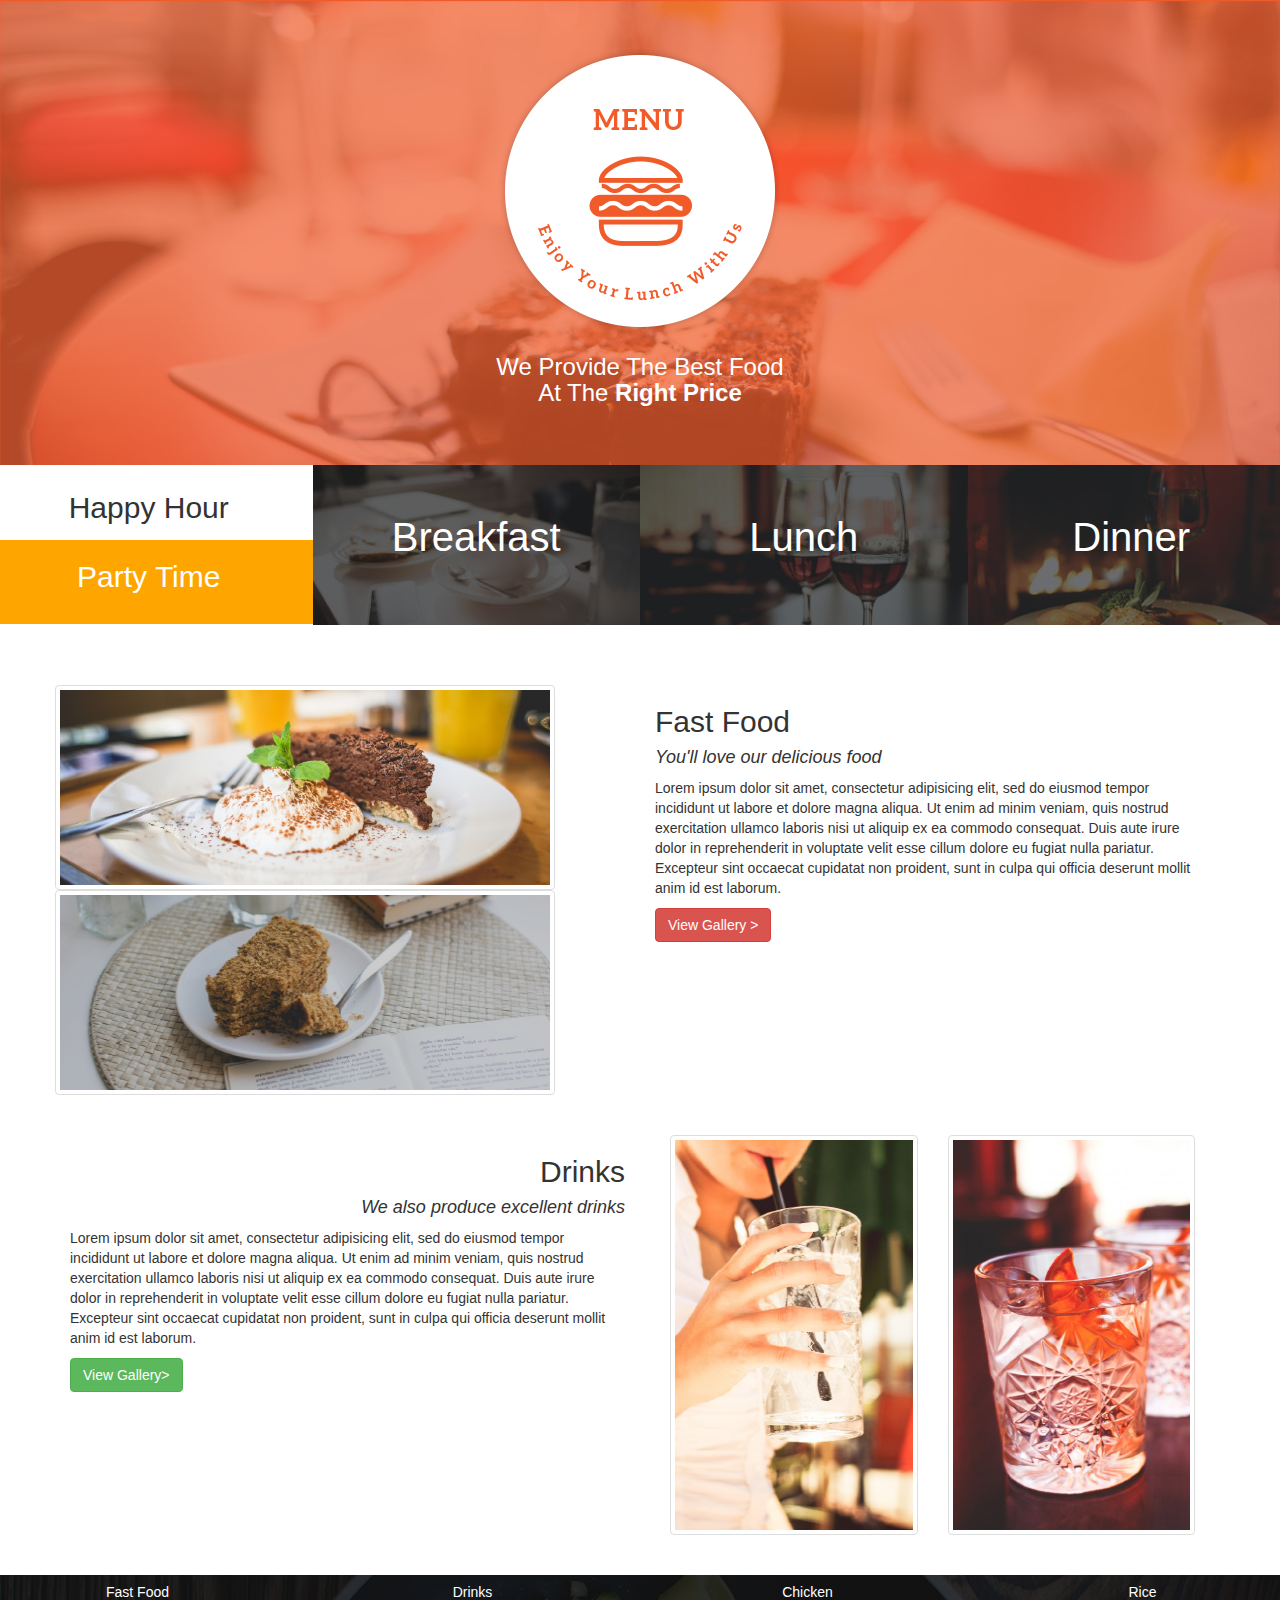
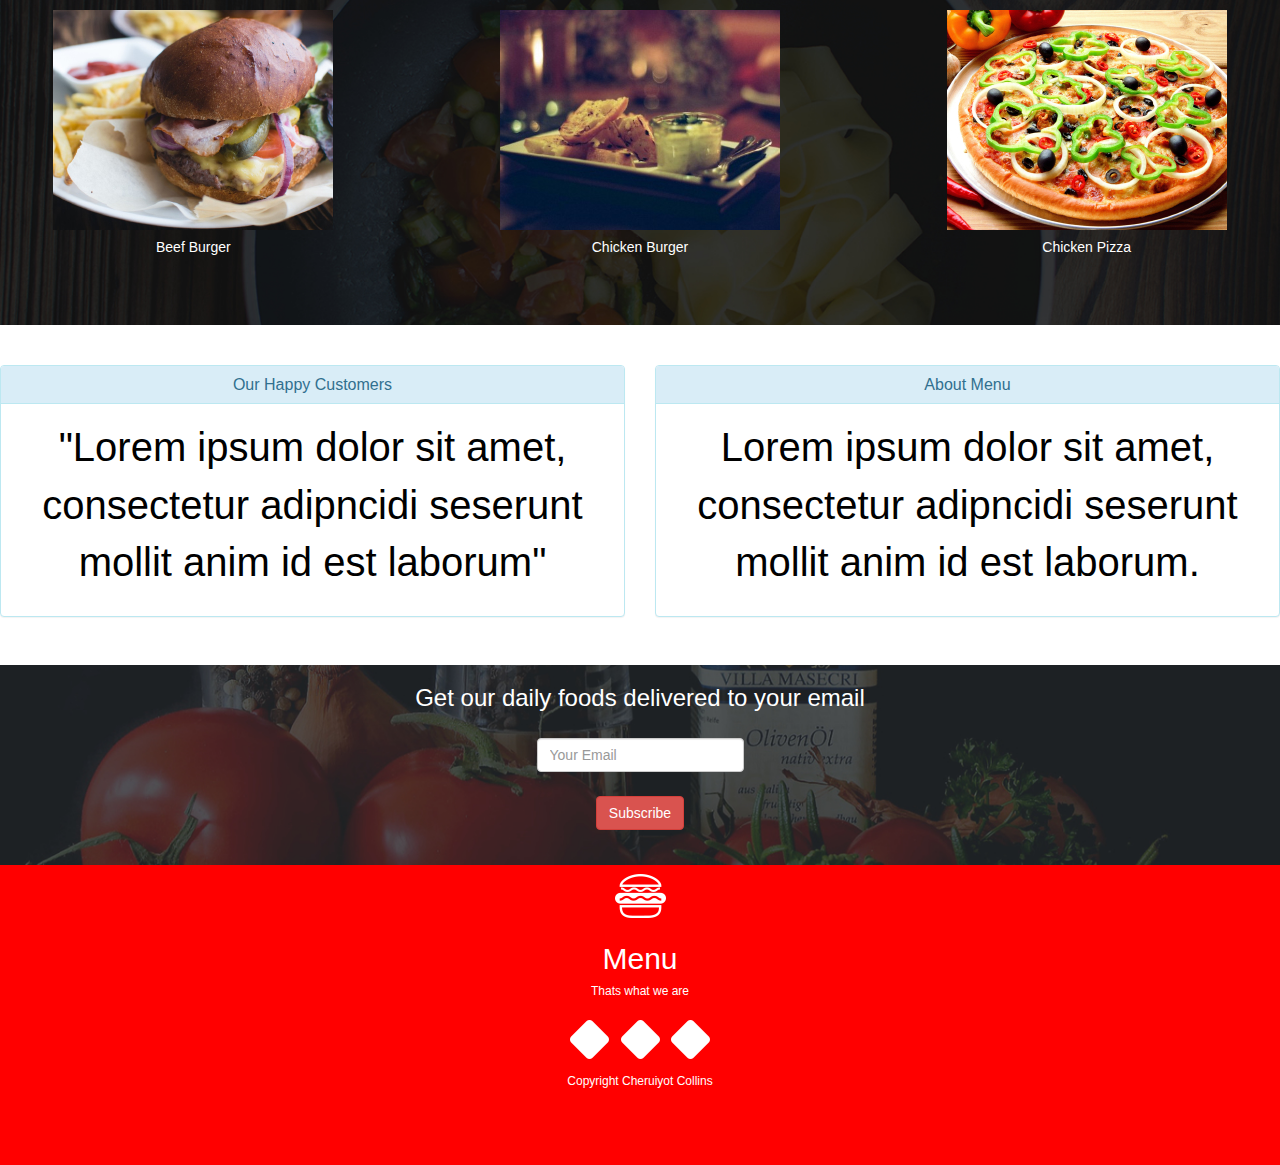
==== index.html @ e7efa1a9 "finaaly ready after the fixes" ====
<!DOCTYPE html>
<html lang="en" dir="ltr">

<head>
  <link rel="stylesheet" href="css/bootstrap.css" type="text/css">
  <link rel="stylesheet" href="css/styles.css" type="text/css">
  <meta charset="utf-8">
  <script src="js/jquery-3.3.1.js" type="text/javascript"></script>
  <script src="js/scripts.js" type="text/javascript"></script>

  <title>Anitas Kitchen-Cherucole</title>
</head>

<body>
  <div class="jumbotron">
    <img id="logo" src="assets/logoBig.png" alt="Our Kitchen Logo">
    <h3 id="slogan">We Provide The Best Food
  <br>
  At The <strong>Right Price</strong> </h3>
  </div>

  <div class="section2">
    <div class="row">

      <div class="col-md-3">
        <div id="happyrow" class="row">
          <h2>Happy Hour</h2>
        </div>
        <div id="partyrow" class="row">
          <h2>Party Time</h2>
        </div>
      </div>
      <div class="col-md-3" id="breakfasttab">

        <p class="labels">Breakfast</p>
      </div>
      <div class="col-md-3" id="lunchtab">
        <p class="labels">Lunch</p>
      </div>
      <div class="col-md-3" id="dinnertab">
        <p class="labels">Dinner</p>
      </div>

    </div>

  </div>
  <br>
  <br>
  <br>

  <div class="section3">
    <div class="container">

      <div class="row">

        <div class="col-md-6">
          <div class="row">
            <img src="assets/fastFood1.jpg" class="img-thumbnail" "img-responsive" alt="Fast Food Image">

          </div>
          <div class="row">
            <img src="assets/fastFood2.jpg" class="img-thumbnail" alt="Second Fast Food Image">

          </div>


        </div>

        <div class="col-md-6">
          <p>
            <h2>Fast Food</h2>
            <h4>You'll love our delicious food</h4>Lorem ipsum dolor sit amet, consectetur adipisicing elit, sed do eiusmod tempor incididunt ut labore et dolore magna aliqua. Ut enim ad minim veniam, quis nostrud exercitation ullamco laboris nisi ut aliquip ex ea commodo consequat. Duis aute
            irure dolor in reprehenderit in voluptate velit esse cillum dolore eu fugiat nulla pariatur. Excepteur sint occaecat cupidatat non proident, sunt in culpa qui officia deserunt mollit anim id est laborum.</p>

          <button class="btn btn-danger" id="red">View Gallery ></button>


        </div>
      </div>
    </div>
  </div>
  <br>
  <br>

  <div class="section4">

    <div class="container">

      <div class="row">
        <div class="col-md-6">
          <p>

            <h2 id="drinkshead">Drinks</h2>
            <h4 id="drinkshead">We also produce excellent drinks</h4> Lorem ipsum dolor sit amet, consectetur adipisicing elit, sed do eiusmod tempor incididunt ut labore et dolore magna aliqua. Ut enim ad minim veniam, quis nostrud exercitation ullamco laboris nisi ut aliquip ex ea commodo consequat. Duis
            aute irure dolor in reprehenderit in voluptate velit esse cillum dolore eu fugiat nulla pariatur. Excepteur sint occaecat cupidatat non proident, sunt in culpa qui officia deserunt mollit anim id est laborum.</p>
          <button class="btn btn-success" id="green"> View Gallery></button>


        </div>
        <div class="col-md-6">
          <div class="col-md-6">
            <img id="drinksimage" src="assets/drink1.jpg" class="img-thumbnail" class="img-responsive" alt="Drink Image">

          </div>

          <div class="col-md-6">
            <img id="drinksimage" src="assets/drink2.jpg" class="img-thumbnail" class="img-responsive" alt="Second Drink image">

          </div>
        </div>


      </div>

    </div>

  </div>

  <br>
  <br>

  <div class="section5">

    <div class="row" id="section5background">

      <div class="row">
        <div class="col-md-3">
          <h5>Fast Food</h5>
        </div>
        <div class="col-md-3">
          <h5>Drinks</h5>
        </div>
        <div class="col-md-3">
          <h5>Chicken</h5>
        </div>
        <div class="col-md-3">
          <h5>Rice</h5>
        </div>

      </div>
      <div class="row">
        <div class="col-md-4">
          <img src="assets/fastfood/beefBurger.jpg" alt="Food image 1">
          <h5>Beef Burger</h5>
        </div>
        <div class="col-md-4">
          <img src="assets/fastfood/chickenBurger.jpg" alt="Food image2">
          <h5>Chicken Burger</h5>
        </div>
        <div class="col-md-4">
          <img src="assets/fastfood/chickenPizza.jpg" alt="Food image 3">
          <h5>Chicken Pizza</h5>
        </div>
      </div>

    </div>

  </div>

  </div>

  <br>
  <br>

  <div class="section6">

    <div class="row" id="section6background">
      <div class="col-md-6">
        <div class="panel panel-info">
          <div class="panel-heading">
            <h2 class="panel-title">Our Happy Customers</h2>
          </div>
          <div class="panel-body">
            <p id="textfeedback">"Lorem ipsum dolor sit amet, consectetur adipncidi seserunt mollit anim id est laborum"</p>
          </div>
        </div>
      </div>
      <div class="col-md-6">
        <div class="panel panel-info">
          <div class="panel-heading">
            <h2 class="panel-title">About Menu</h2>
          </div>
          <div class="panel-body">

            <p id="textfeedback">Lorem ipsum dolor sit amet, consectetur adipncidi seserunt mollit anim id est laborum.</p>
          </div>
        </div>
      </div>
    </div>
  </div>
  <div class="section7">
    <div class="row" id="section7background">
      <h3>Get our daily foods delivered to your email</h3>
      <form class="form-inline" id="subscribeForm">
        <div class="form-group">
          <input id="subscribeEmail" class="form-control" type="email" placeholder="Your Email">
        </div>
      </form>
      <button class="btn btn-danger" id="red"> Subscribe</button>
    </div>
  </div>
  <div class="section8">

    <div class="row" id="section8background">
      <img src="assets/footerlogos/logo_white.png" alt="our logo">
      <h2>Menu</h2>
      <h6>Thats what we are</h6>
      <div class="social-media">
        <img src="assets/footerlogos/twitter.png" alt="Tweet Us">
        <img src="assets/footerlogos/facebook.png" alt="facebook Us">
        <img src="assets/footerlogos/pinterest.png" alt="Pinterest">
        <h6>Copyright Cheruiyot Collins</h6>
      </div>
    </div>
  </div>
</body>

</html>
---- css/styles.css ----
#slogan {
  color: white;
  font-family: sans-serif;
}

.jumbotron {
  text-align: center;
  background-image: url("../assets/backgrounds/landing.jpg");
  background-size: cover;
  margin: 0;
}

h4 {
  font-style: italic;
}

#drinkshead {
  text-align: right;
}

#happyrow {
  text-align: center;
  padding: 2%;
}

#partyrow {
  text-align: center;
  background-color: orange;
  color: white;
  background-size: cover;
  height: 84px;
}

#breakfasttab {
  height: 160px;
  background-image: url("../assets/foodtop/breakfast.jpg");
  background-size: cover;
  color: white;
  font-size: 40px;
  text-align: center;
}

#lunchtab {
  height: 160px;
  background-image: url("../assets/foodtop/lunch.jpg");
  background-size: cover;
  color: white;
  font-size: 40px;
  text-align: center;
}

#dinnertab {
  height: 160px;
  background-image: url("../assets/foodtop/dinner.jpg");
  background-size: cover;
  color: white;
  font-size: 40px;
  text-align: center;
}

.labels {
  color: white;
  padding: 15%;
  text-align: center;
}

#section5background {
  height: 350px;
  background-image: url("../assets/backgrounds/foodsBg.jpg");
  background-size: cover;
  color: white;
  font-size: 40px;
  text-align: center;
}

#section6background {
  height: 300px;
  background-size: cover;
  color: white;
  font-size: 40px;
  text-align: center;
}

#section7background {
  height: 200px;
  background-image: url("../assets/backgrounds/subscribe.jpg");
  background-size: cover;
  color: white;
  font-size: 40px;
  text-align: center;
}

#section8background {
  height: 300px;
  background-color: red;
  background-size: cover;
  color: white;
  font-size: 40px;
  text-align: center;
}

#drinksimage {
  height: 400px;
  width: 300px;
}

#textfeedback {
  color: black;
}
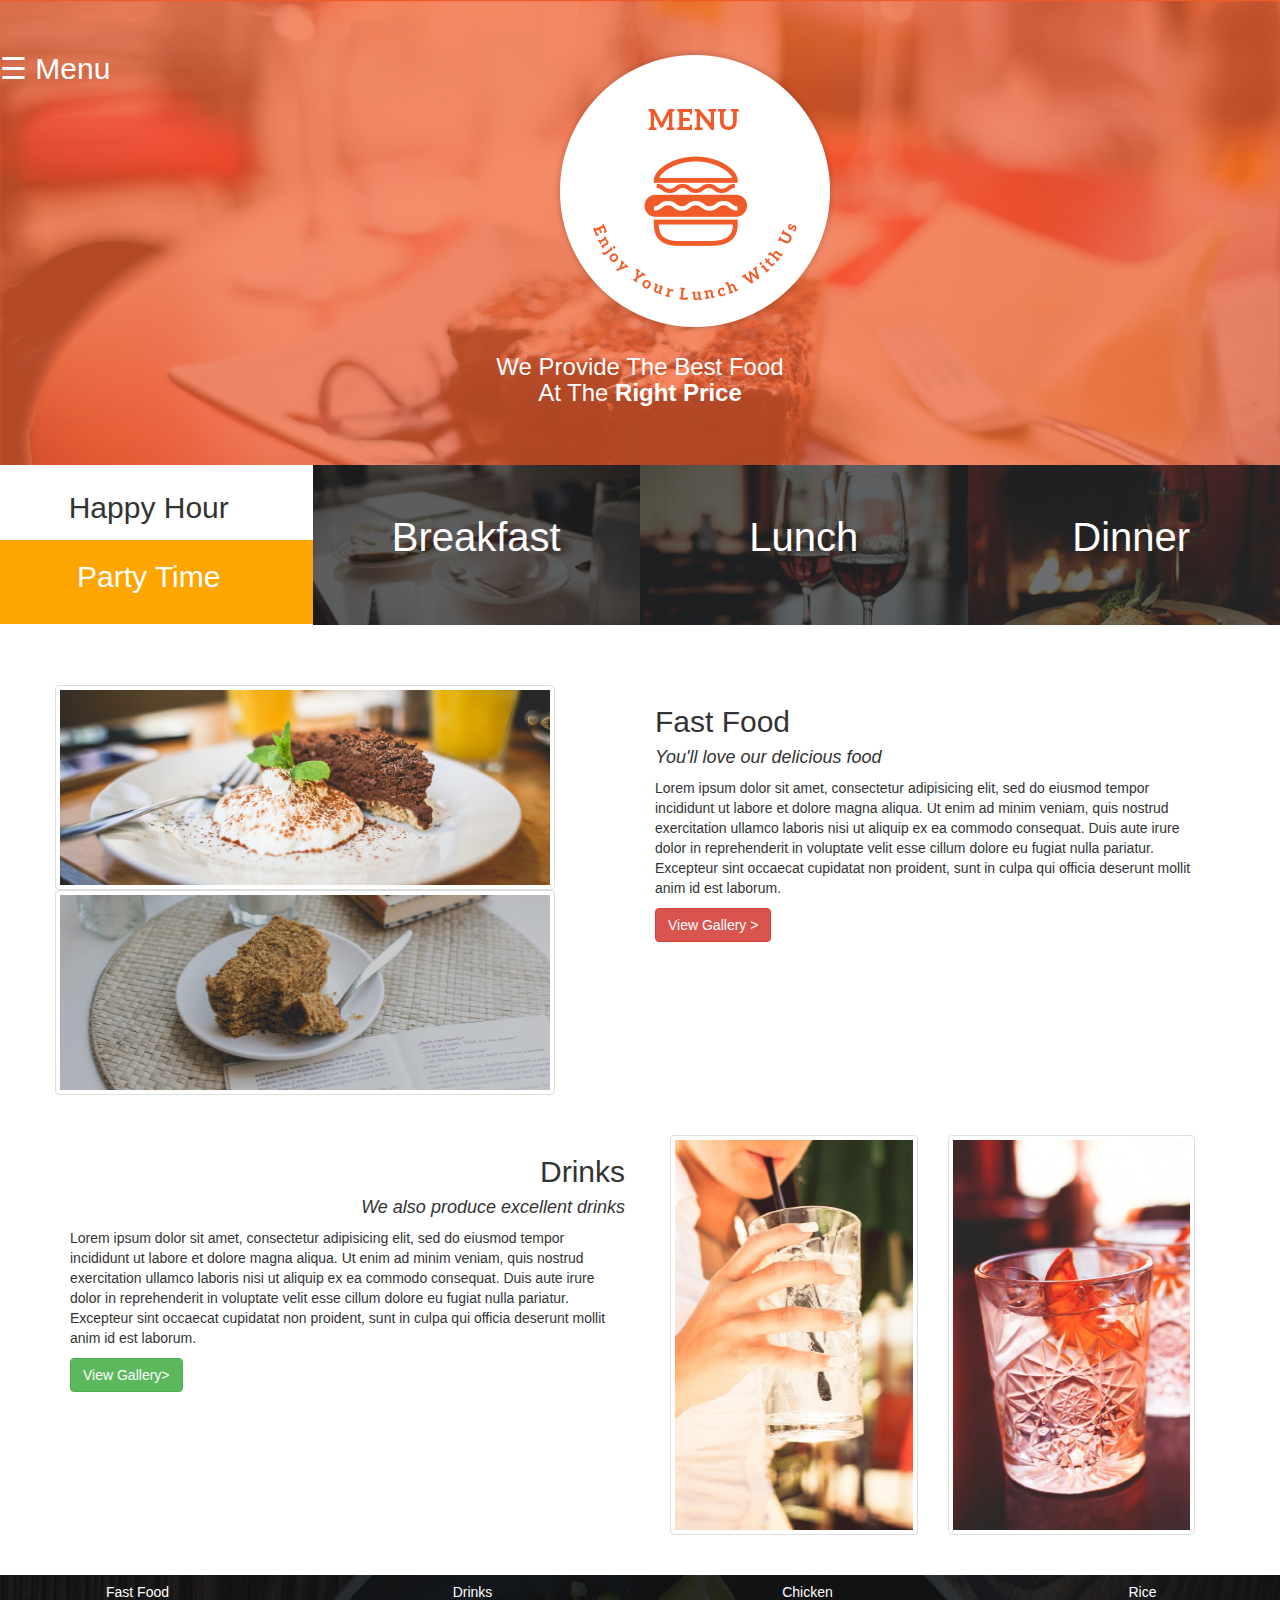
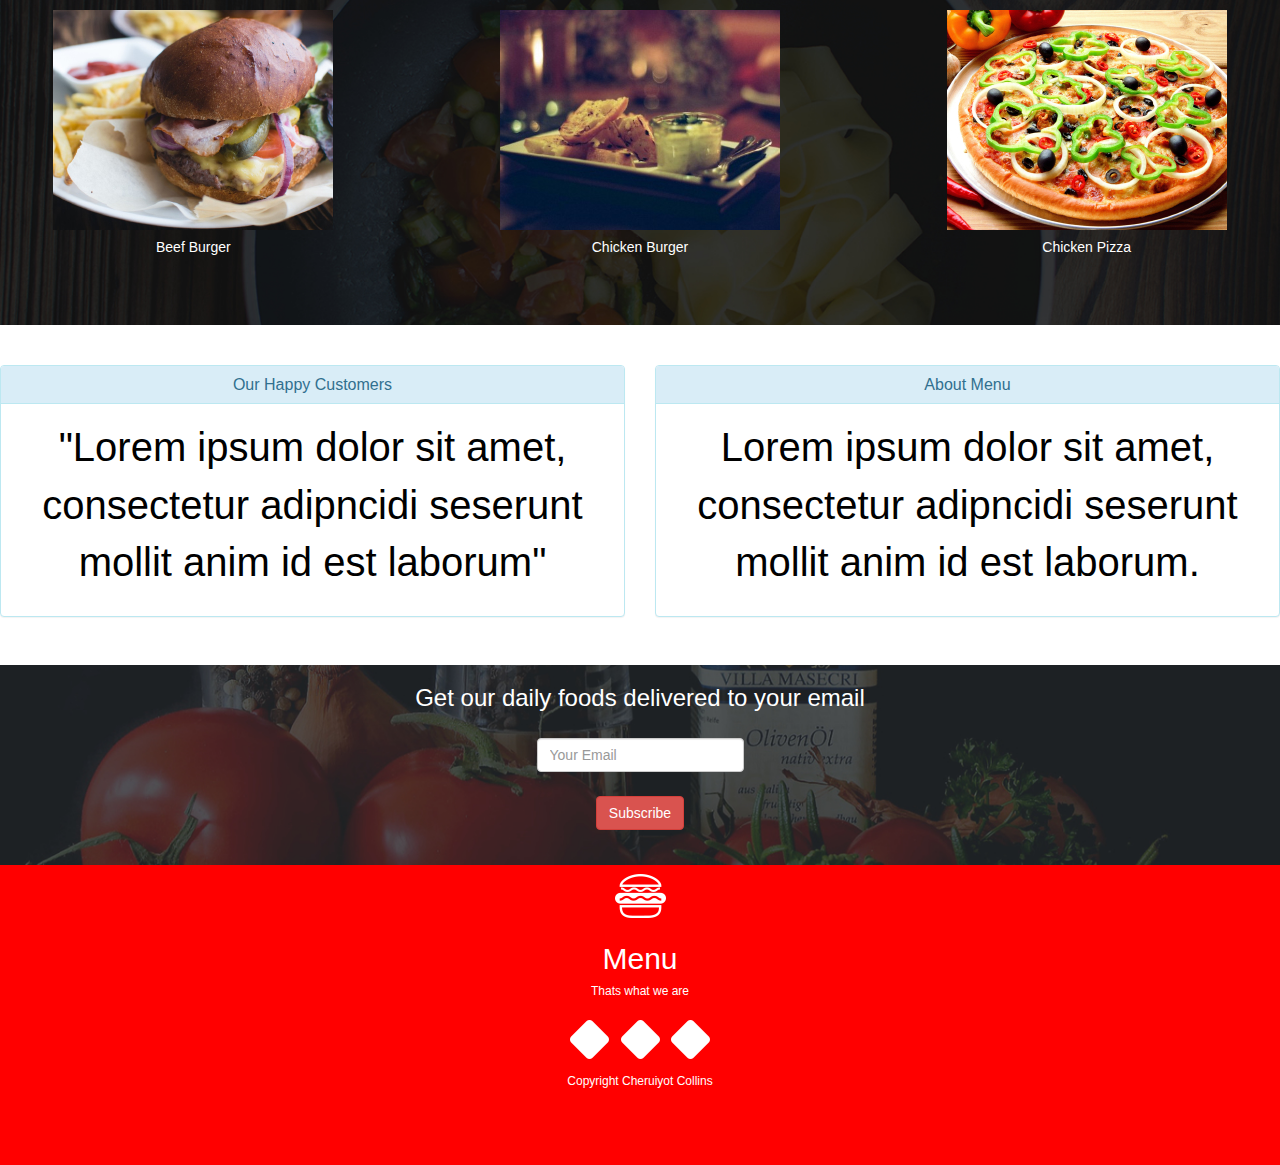
==== commit a8795f8e: "Added Fullscreen side menu" ====
--- a/index.html
+++ b/index.html
@@ -9,10 +9,97 @@
   <script src="js/scripts.js" type="text/javascript"></script>
 
   <title>Anitas Kitchen-Cherucole</title>
+
+<meta name="viewport" content="width=device-width, initial-scale=1">
+<style>
+body {
+    font-family: 'Lato', sans-serif;
+}
+
+.overlay {
+    height: 100%;
+    width: 0;
+    position: fixed;
+    z-index: 1;
+    top: 0;
+    left: 0;
+    background-color: rgb(0,0,0);
+    background-color: rgba(0,0,0, 0.9);
+    overflow-x: hidden;
+    transition: 0.5s;
+}
+
+.overlay-content {
+    position: relative;
+    top: 25%;
+    width: 100%;
+    text-align: center;
+    margin-top: 30px;
+}
+
+.overlay a {
+    padding: 8px;
+    text-decoration: none;
+    font-size: 36px;
+    color: #818181;
+    display: block;
+    transition: 0.3s;
+}
+
+.overlay a:hover, .overlay a:focus {
+    color: #f1f1f1;
+}
+
+.overlay .closebtn {
+    position: absolute;
+    top: 20px;
+    right: 45px;
+    font-size: 60px;
+}
+
+@media screen and (max-height: 450px) {
+  .overlay a {font-size: 20px}
+  .overlay .closebtn {
+    font-size: 40px;
+    top: 15px;
+    right: 35px;
+  }
+}
+</style>
 </head>
 
 <body>
+
+
+
+
+
   <div class="jumbotron">
+
+
+    <div id="myNav" class="overlay">
+      <a href="javascript:void(0)" class="closebtn" onclick="closeNav()">&times;</a>
+      <div class="overlay-content">
+        <a href="#">About</a>
+        <a href="#">Services</a>
+        <a href="#">Clients</a>
+        <a href="#">Contact</a>
+      </div>
+    </div>
+
+    <span id="sidebuttons" style="font-size:30px;cursor:pointer" onclick="openNav()">&#9776; Menu</span>
+
+    <script>
+    function openNav() {
+        document.getElementById("myNav").style.width = "100%";
+    }
+
+    function closeNav() {
+        document.getElementById("myNav").style.width = "0%";
+    }
+    </script>
+
+
     <img id="logo" src="assets/logoBig.png" alt="Our Kitchen Logo">
     <h3 id="slogan">We Provide The Best Food
   <br>
@@ -191,12 +278,14 @@
   <div class="section7">
     <div class="row" id="section7background">
       <h3>Get our daily foods delivered to your email</h3>
+
       <form class="form-inline" id="subscribeForm">
         <div class="form-group">
           <input id="subscribeEmail" class="form-control" type="email" placeholder="Your Email">
         </div>
       </form>
       <button class="btn btn-danger" id="red"> Subscribe</button>
+      <p class="display"></p>
     </div>
   </div>
   <div class="section8">
--- a/css/styles.css
+++ b/css/styles.css
@@ -107,3 +107,8 @@
 #textfeedback {
   color: black;
 }
+
+#sidebuttons{
+  float: left;
+  color: white;
+}
